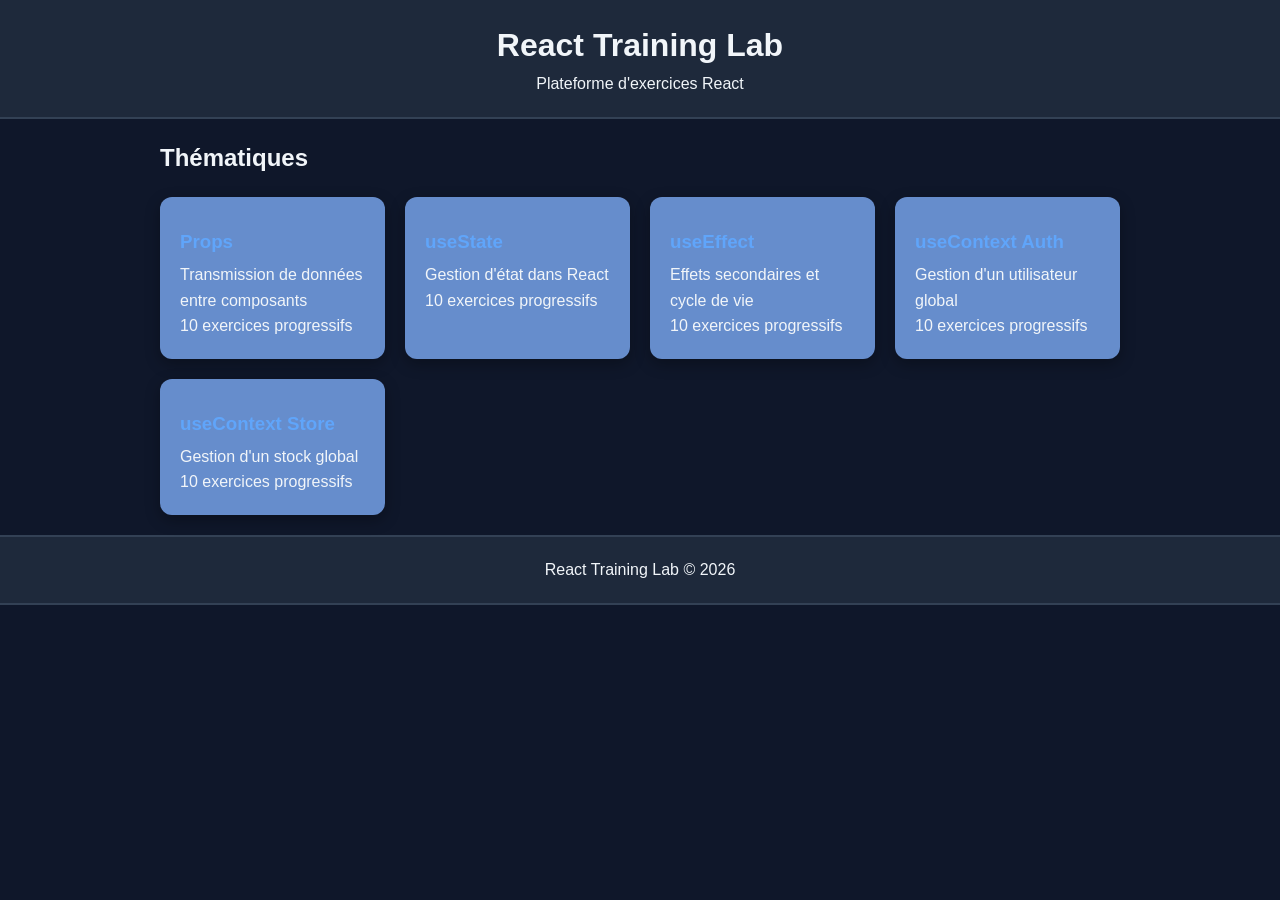
==== index.html @ a339ce3a "first shoot" ====
<!DOCTYPE html>
<html lang="fr">

<head>
<meta charset="UTF-8">
<title>React Training Lab</title>
<link rel="stylesheet" href="css/style.css">
</head>

<body>

<header>
  <h1>React Training Lab</h1>
  <p>Plateforme d'exercices React</p>
</header>

<main class="container">

<h2>Thématiques</h2>

<div class="grid">

<!-- Card Props -->
<a href="props.html" class="card">
  <h3>Props</h3>
  <p>Transmission de données entre composants</p>
  <p>10 exercices progressifs</p>
</a>

<!-- Card useState -->
<a href="usestate.html" class="card">
  <h3>useState</h3>
  <p>Gestion d'état dans React</p>
  <p>10 exercices progressifs</p>
</a>

<!-- Card useEffect -->
<a href="useeffect.html" class="card">
  <h3>useEffect</h3>
  <p>Effets secondaires et cycle de vie</p>
  <p>10 exercices progressifs</p>
</a>

<!-- Card useContext Auth -->
<a href="context-auth.html" class="card">
  <h3>useContext Auth</h3>
  <p>Gestion d'un utilisateur global</p>
  <p>10 exercices progressifs</p>
</a>

<!-- Card useContext Store -->
<a href="context-store.html" class="card">
  <h3>useContext Store</h3>
  <p>Gestion d'un stock global</p>
  <p>10 exercices progressifs</p>
</a>

</div>

</main>

<footer>
  <p>React Training Lab © 2026</p>
</footer>

</body>

</html>
---- css/style.css ----
/* ===== Reset / global ===== */
* {
  box-sizing: border-box;
  margin: 0;
  padding: 0;
}

body {
  font-family: 'Segoe UI', Tahoma, Geneva, Verdana, sans-serif;
  background: #0f172a;
  color: #f1f5f9;
  line-height: 1.6;
}

a {
  color: inherit;
  text-decoration: none;
}

header, footer {
  background: #1e293b;
  padding: 20px;
  text-align: center;
  border-bottom: 2px solid #334155;
}

footer {
  border-top: 2px solid #334155;
}

/* ===== Container ===== */
.container {
  max-width: 1000px;
  margin: 20px auto;
  padding: 0 20px;
}

/* ===== Cards (index.html) ===== */
.grid {
  display: grid;
  grid-template-columns: repeat(auto-fit, minmax(220px, 1fr));
  gap: 20px;
  margin-top: 20px;
}

.card {
  background: #668dcc;
  border-radius: 12px;
  padding: 20px;
  transition: 0.3s;
  box-shadow: 0 5px 15px rgba(0,0,0,0.3);
}

.card:hover {
  transform: translateY(-5px);
  background: #334155;
}

/* ===== Exercises ===== */
.exercise {
  background: #1e293b;
  padding: 20px;
  margin: 25px 0;
  border-radius: 12px;
  box-shadow: 0 3px 10px rgba(0,0,0,0.2);
}

.exercise h2 {
  color: #38bdf8;
  margin-bottom: 10px;
}

.explication {
  font-style: italic;
  margin-bottom: 10px;
  color: #94a3b8;
}

h3 {
  color: #60a5fa;
  margin: 10px 0 5px 0;
}

/* ===== Button ===== */
button {
  margin-top: 10px;
  padding: 8px 14px;
  border: none;
  background: #38bdf8;
  color: #0f172a;
  font-weight: bold;
  cursor: pointer;
  border-radius: 6px;
  transition: 0.2s;
}

button:hover {
  background: #0ea5e9;
}

/* ===== Solution box ===== */
.solution {
  display: none;
  background: #020617;
  padding: 15px;
  margin-top: 10px;
  border-radius: 8px;
  overflow-x: auto;
  font-family: 'Courier New', Courier, monospace;
  font-size: 0.95rem;
  border-left: 4px solid #38bdf8;
}



/* ===== Code (exercices) visible ===== */
.exercise pre {
  display: block;           /* Tous les codes des exercices sont visibles */
  background: #020617;      
  padding: 15px;
  border-radius: 8px;
  overflow-x: auto;
  font-family: 'Courier New', Courier, monospace;
  font-size: 0.95rem;
  border-left: 4px solid #94a3b8;
  margin-top: 10px;
}

/* ===== Solutions cachées ===== */
.exercise .solution {
  display: none;            /* Solutions restent masquées */
  background: #0f172a;
  border-left: 4px solid #38bdf8;
  padding: 15px;
  margin-top: 10px;
  border-radius: 8px;
  overflow-x: auto;
}
/* ===== Responsive ===== */
@media(max-width: 600px){
  .grid {
    grid-template-columns: 1fr;
  }
}
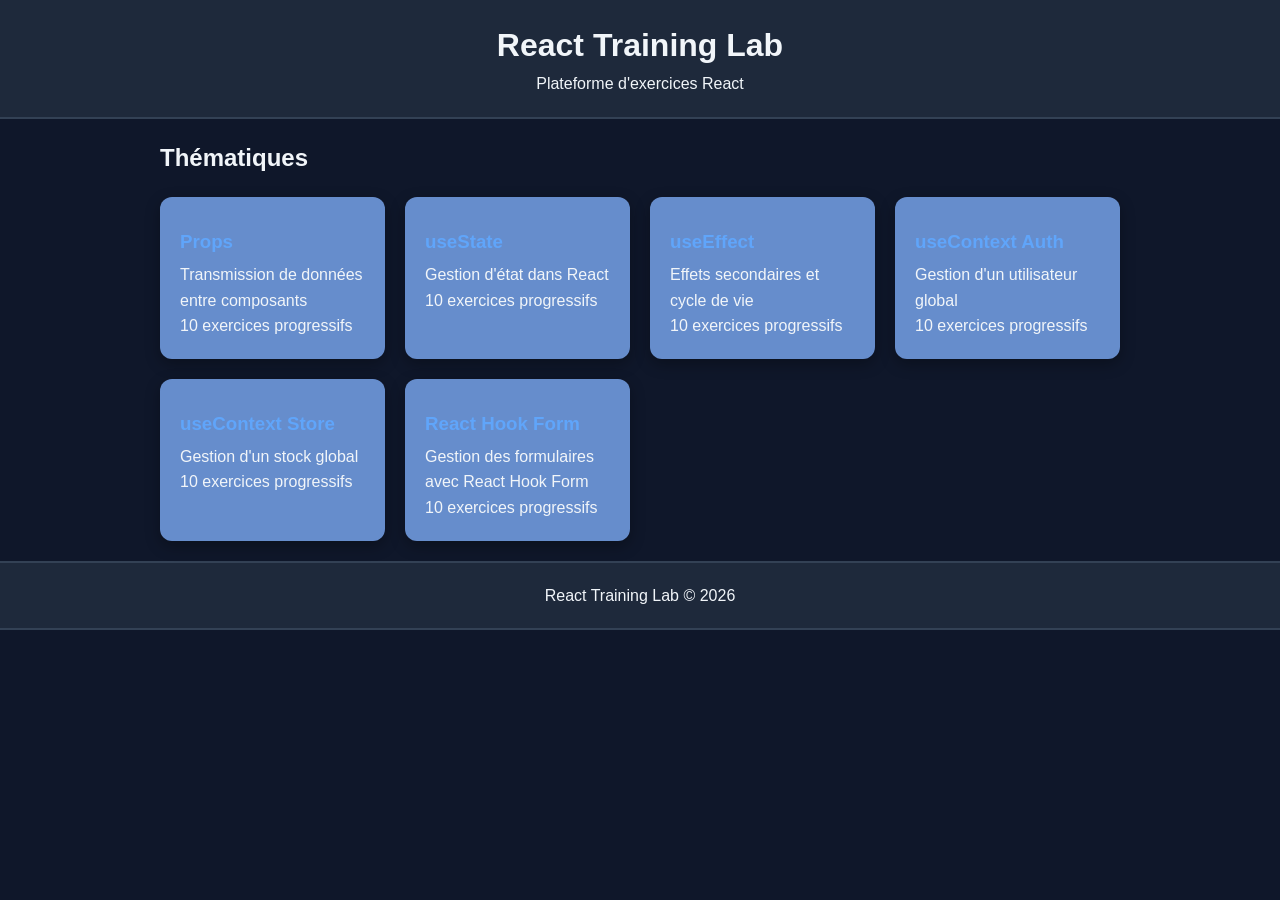
==== commit 1a470087: "rhf" ====
--- a/index.html
+++ b/index.html
@@ -55,6 +55,12 @@
   <p>10 exercices progressifs</p>
 </a>
 
+<!-- Card React Hook Form -->
+<a href="react-hook-form.html" class="card">
+  <h3>React Hook Form</h3>
+  <p>Gestion des formulaires avec React Hook Form</p>
+  <p>10 exercices progressifs</p>
+</a>
 </div>
 
 </main>
